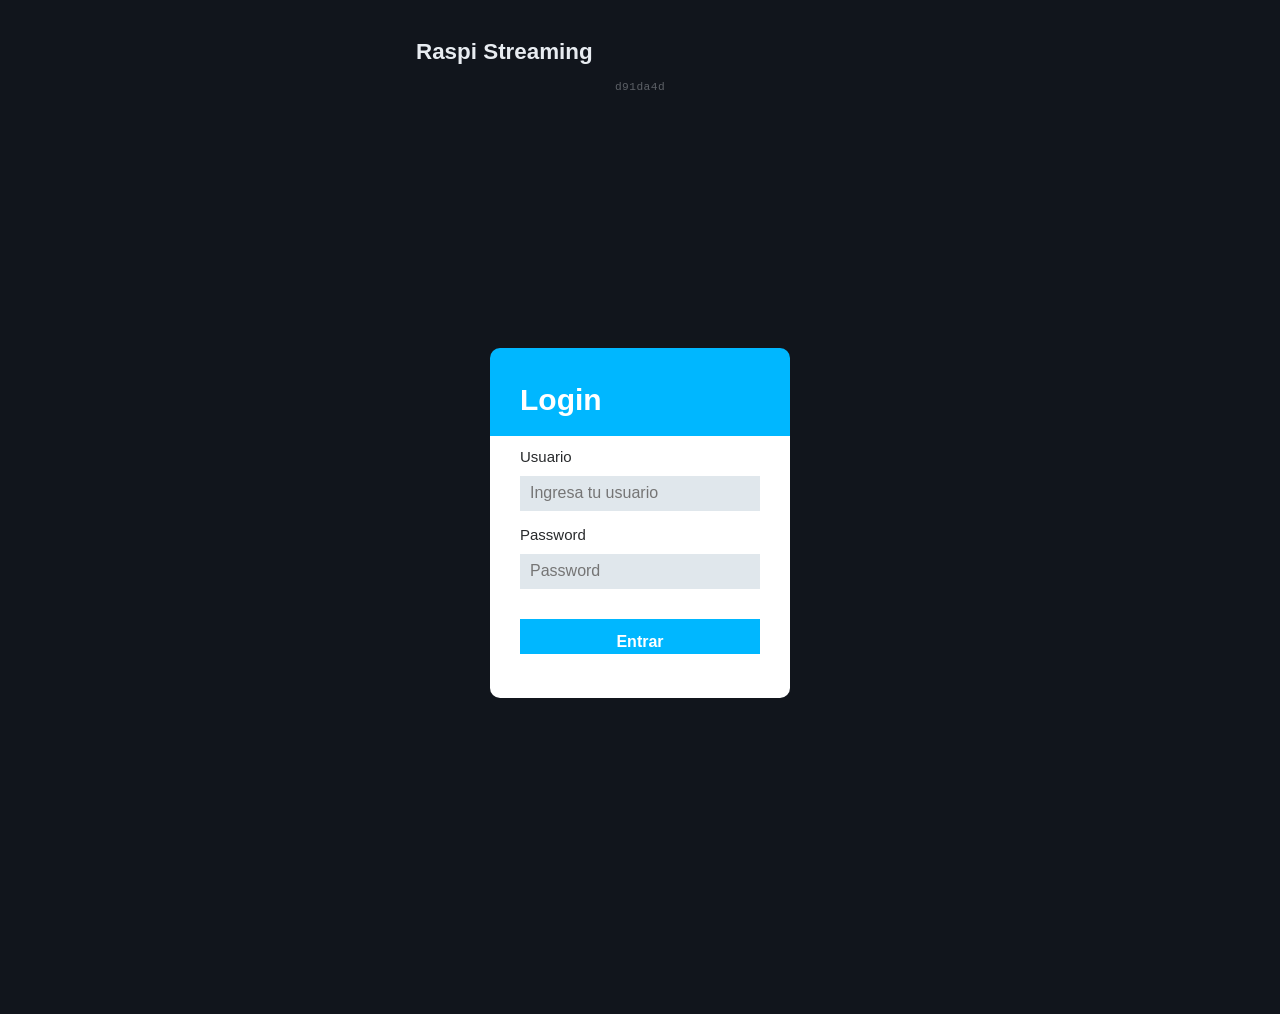
==== server/webapi/static/index.html @ d30a8009 "Bump version hash to d91da4d Co-Authored-By: Claude Sonnet 4.6 <noreply@anthropic.com>" ====
<!DOCTYPE html>
<html lang="es">
<head>
  <meta charset="UTF-8">
  <meta name="viewport" content="width=device-width, initial-scale=1.0">
  <title>Control de transmisión</title>
  <link rel="stylesheet" href="style.css">
</head>
<body>
  <main class="wrap">
    <h1>Raspi Streaming</h1>
    <p id="app-version" style="text-align:center;font-size:0.7rem;opacity:0.35;margin:-8px 0 4px;letter-spacing:0.04em;font-family:monospace">d91da4d</p>

    <!-- ===== Login ===== -->
    <section id="login-view">
      <div class="form-container">
        <p>Login</p>
        <form id="login-form" class="form">
          <label for="username">Usuario</label>
          <input type="text" id="username" class="input" placeholder="Ingresa tu usuario" autocomplete="username" required>
          <label for="password">Password</label>
          <input type="password" id="password" class="input" placeholder="Password" autocomplete="current-password" required>
          <button type="submit">Entrar</button>
          <p id="login-error" class="error" hidden></p>
        </form>
      </div>
    </section>

    <!-- ===== Dashboard ===== -->
    <section id="dashboard-view" hidden>
      <div class="topbar">
        <span id="session-info"></span>
        <button id="logout-btn" class="link">Salir</button>
      </div>

      <div id="global-actions"></div>

      <!-- Tarjeta de stream -->
      <div id="services"></div>

      <!-- Tarjeta de vista previa local (RTMP/MPEG-TS) — solo operators -->
      <div id="preview-card"></div>

      <!-- Configuración — solo operators -->
      <section id="config-section" hidden>
        <h2>Configuración</h2>
        <form id="config-form" novalidate>

          <div class="accordion">

            <!-- ════════════════════════════════════════
                 PASO 1 — Cámara & Resolución
                 ════════════════════════════════════════ -->
            <details class="acrd" open>
              <summary class="acrd-hdr">
                <span class="acrd-num">1</span>
                <span class="acrd-title">Cámara</span>
                <span class="acrd-chip" id="sum-camera">Auto · 720p</span>
              </summary>
              <div class="acrd-body">

                <div class="devices-header">
                  <p class="section-label">Dispositivo de video</p>
                  <button type="button" id="btn-scan-devices" class="btn-scan">Escanear</button>
                </div>
                <div id="device-status" class="device-status"></div>
                <select id="cfg-video-device">
                  <option value="" data-fixed="1">Auto-detectar</option>
                </select>

                <p class="section-label" style="margin-top:16px">Resolución</p>
                <div class="res-grid">
                  <button type="button" class="res-btn" data-preset="360p">
                    <span class="res-label">360p</span>
                    <span class="res-sub">640×360 · mínimo CPU</span>
                  </button>
                  <button type="button" class="res-btn" data-preset="480p">
                    <span class="res-label">480p</span>
                    <span class="res-sub">854×480 · menor CPU</span>
                  </button>
                  <button type="button" class="res-btn" data-preset="720p">
                    <span class="res-label">720p</span>
                    <span class="res-sub">HD · rec. Pi 3B</span>
                  </button>
                  <button type="button" class="res-btn" data-preset="1080p">
                    <span class="res-label">1080p</span>
                    <span class="res-sub">Full HD</span>
                  </button>
                </div>

                <input type="hidden" id="cfg-width">
                <input type="hidden" id="cfg-height">
                <input type="hidden" id="cfg-fps">

                <details id="cfg-res-custom">
                  <summary>Personalizado</summary>
                  <div class="grid2" style="margin-top:12px">
                    <label>Ancho (px)  <input type="number" id="cfg-width-vis"  min="320"  max="1920"></label>
                    <label>Alto (px)   <input type="number" id="cfg-height-vis" min="240"  max="1080"></label>
                    <label>FPS         <input type="number" id="cfg-fps-vis"    min="1"    max="60"></label>
                  </div>
                </details>
              </div>
            </details>

            <!-- ════════════════════════════════════════
                 PASO 2 — Audio
                 ════════════════════════════════════════ -->
            <details class="acrd" id="acrd-audio">
              <summary class="acrd-hdr">
                <span class="acrd-num">2</span>
                <span class="acrd-title">Audio</span>
                <span class="acrd-chip" id="sum-audio">Auto · Mono · 44100 Hz</span>
              </summary>
              <div class="acrd-body">

                <p class="section-label">Micrófono</p>
                <select id="cfg-audio-device">
                  <option value="" data-fixed="1">Auto-detectar</option>
                  <option value="__none__" data-fixed="1">Sin audio (silencio AAC)</option>
                </select>

                <p id="audio-rate-hint" class="device-status" hidden></p>
                <p id="audio-device-detail" class="device-status" hidden></p>

                <div class="grid2" style="margin-top:14px">
                  <div class="toggle-row" style="margin:0">
                    <span>Stereo (2 ch)</span>
                    <label class="toggle-switch">
                      <input type="checkbox" id="cfg-audio-stereo">
                      <span class="toggle-slider"></span>
                    </label>
                  </div>
                  <label>
                    Sample rate
                    <select id="cfg-audio-rate">
                      <option value="44100">44 100 Hz</option>
                      <option value="48000">48 000 Hz</option>
                    </select>
                  </label>
                </div>

                <div class="toggle-row" style="margin-top:14px">
                  <div>
                    <span>Boost de audio ×2</span>
                    <div class="field-hint">aresample + volume=2.0 (útil para BOYA)</div>
                  </div>
                  <label class="toggle-switch">
                    <input type="checkbox" id="cfg-audio-boost">
                    <span class="toggle-slider"></span>
                  </label>
                </div>

                <!-- ── Nivel y ganancia del micrófono (medición en vivo) ── -->
                <div id="mic-meter" class="mic-meter" style="margin-top:20px">
                  <div class="mic-meter-head">
                    <span class="section-label" style="margin:0">Nivel del micrófono</span>
                    <button type="button" id="mic-refresh" class="btn-scan">Medir ahora</button>
                  </div>
                  <div class="vu-track">
                    <div class="vu-fill" id="vu-fill"></div>
                    <div class="vu-peak" id="vu-peak" hidden></div>
                  </div>
                  <p id="mic-status" class="device-status">Esperando medición…</p>

                  <p class="section-label" style="margin-top:10px">
                    Ganancia de captura <span id="mic-gain-val" class="mic-gain-val"></span>
                  </p>
                  <input type="range" id="mic-gain" class="mic-gain-slider" min="0" max="100" step="1" value="50" disabled>
                  <p class="field-hint">Ajusta el volumen de entrada antes de transmitir. La ganancia funciona incluso durante la transmisión; el nivel se actualiza en vivo cuando no hay stream ni preview activos.</p>
                </div>

              </div>
            </details>

            <!-- ════════════════════════════════════════
                 PASO 3 — Destino
                 ════════════════════════════════════════ -->
            <details class="acrd">
              <summary class="acrd-hdr">
                <span class="acrd-num">3</span>
                <span class="acrd-title">Destino</span>
                <span class="acrd-chip" id="sum-dest">YouTube</span>
              </summary>
              <div class="acrd-body">

                <label>
                  Plataforma
                  <select id="cfg-platform">
                    <option value="youtube">YouTube Live</option>
                    <option value="facebook">Facebook / Meta Live</option>
                    <option value="dual">★ Dual — YouTube + Facebook</option>
                    <option value="custom">URL personalizada</option>
                  </select>
                </label>

                <div id="cfg-stream-key-row">
                  <label id="cfg-stream-key-label">
                    Stream Key
                    <input type="password" id="cfg-stream-key" placeholder="xxxx-xxxx-xxxx-xxxx" autocomplete="off">
                  </label>
                </div>

                <div id="cfg-stream-key-meta-row" hidden>
                  <label>
                    Stream Key Facebook
                    <input type="password" id="cfg-stream-key-meta" placeholder="xxxx-xxxx-xxxx-xxxx" autocomplete="off">
                  </label>
                  <p class="field-hint">El stream se replicará a ambas plataformas (onfail=ignore).</p>
                </div>

                <div id="cfg-rtmp-url-row" hidden>
                  <label>
                    URL RTMP personalizada
                    <input type="text" id="cfg-rtmp-url" placeholder="rtmp://tu-servidor/live/key" autocomplete="off">
                  </label>
                </div>

              </div>
            </details>

            <!-- ════════════════════════════════════════
                 PASO 4 — Video (Bitrate)
                 ════════════════════════════════════════ -->
            <details class="acrd">
              <summary class="acrd-hdr">
                <span class="acrd-num">4</span>
                <span class="acrd-title">Video</span>
                <span class="acrd-chip" id="sum-video">2500 kbps · veryfast</span>
              </summary>
              <div class="acrd-body">

                <p class="section-label">Calidad de video</p>
                <div class="quality-grid">
                  <button type="button" class="quality-card" data-bitrate="4500000">
                    <div class="qc-name">Alta calidad</div>
                    <div class="qc-kbps">4 500 kbps</div>
                    <div class="qc-note">buena subida · 1080p</div>
                  </button>
                  <button type="button" class="quality-card" data-bitrate="2500000">
                    <div class="qc-name">Balance</div>
                    <div class="qc-kbps">2 500 kbps</div>
                    <div class="qc-note">recomendado · 720p</div>
                  </button>
                  <button type="button" class="quality-card" data-bitrate="1500000">
                    <div class="qc-name">Bajo ancho</div>
                    <div class="qc-kbps">1 500 kbps</div>
                    <div class="qc-note">480p</div>
                  </button>
                  <button type="button" class="quality-card" data-bitrate="800000">
                    <div class="qc-name">Mínimo</div>
                    <div class="qc-kbps">800 kbps</div>
                    <div class="qc-note">360p · menor CPU</div>
                  </button>
                </div>
                <input type="hidden" id="cfg-bitrate">

                <details id="cfg-video-advanced">
                  <summary>Avanzado</summary>
                  <div style="margin-top:12px">
                    <label>
                      Bitrate personalizado (bps)
                      <input type="number" id="cfg-bitrate-vis" min="200000" max="25000000">
                    </label>
                    <label>
                      Preset de codificación
                      <select id="cfg-preset">
                        <option value="ultrafast">ultrafast — máxima velocidad</option>
                        <option value="superfast">superfast</option>
                        <option value="veryfast">veryfast — recomendado Pi 3B</option>
                        <option value="faster">faster</option>
                        <option value="fast">fast — mejor calidad, más CPU</option>
                      </select>
                    </label>
                  </div>
                </details>

              </div>
            </details>

            <!-- ════════════════════════════════════════
                 PASO 5 — Encoder GPU
                 ════════════════════════════════════════ -->
            <details class="acrd">
              <summary class="acrd-hdr">
                <span class="acrd-num">5</span>
                <span class="acrd-title">Encoder</span>
                <span class="acrd-chip" id="sum-encoder">CPU · libx264</span>
              </summary>
              <div class="acrd-body">
                <div class="toggle-row">
                  <div>
                    <span>Encoder GPU (h264_v4l2m2m)</span>
                    <div class="field-hint">Usa el VideoCore del Raspberry Pi para codificar H.264 con menor carga de CPU. Compatible con overlays (logo, texto, timestamp) — el filtro corre en CPU y solo el encode final pasa a GPU.</div>
                  </div>
                  <label class="toggle-switch">
                    <input type="checkbox" id="gpu-encoder-toggle">
                    <span class="toggle-slider"></span>
                  </label>
                </div>
                <p class="field-hint" style="margin-top:10px">Requiere <code>bcm2835-codec</code> cargado en el kernel (se configura automáticamente con <code>make install-streaming</code>). Si el hardware no está disponible, el sistema regresa a libx264 sin interrumpir la transmisión.</p>
              </div>
            </details>

            <!-- ════════════════════════════════════════
                 PASO 6 — Overlays
                 ════════════════════════════════════════ -->
            <details class="acrd">
              <summary class="acrd-hdr">
                <span class="acrd-num">6</span>
                <span class="acrd-title">Overlays</span>
                <span class="acrd-chip" id="sum-overlay">Ninguno</span>
              </summary>
              <div class="acrd-body">

                <!-- ── Aplicar overlay (común a Stream e Iniciar preview) ── -->
                <div class="toggle-row">
                  <div>
                    <span>Aplicar overlay</span>
                    <div class="field-hint">Controla tanto "Iniciar" (Stream) como "Iniciar preview": apagado, ambos capturan sin logo/banner/fecha-hora — útil para descartar problemas de cámara/audio</div>
                  </div>
                  <label class="toggle-switch">
                    <input type="checkbox" id="overlay-enabled-toggle" checked>
                    <span class="toggle-slider"></span>
                  </label>
                </div>

                <!-- ── Logo ── -->
                <p class="section-label" style="margin-top:20px">Logo PNG</p>
                <div class="logo-path-row">
                  <input type="text" id="cfg-overlay-logo-file"
                    placeholder="/var/lib/raspi-streaming/assets/logos/logo.png" autocomplete="off">
                  <label class="btn-upload" for="logo-file-input" title="Subir archivo">&#128194;</label>
                  <input type="file" id="logo-file-input" accept=".png,.jpg,.jpeg" style="display:none">
                </div>
                <p id="logo-upload-msg" class="section-label" hidden></p>

                <p class="section-label" style="margin-top:14px">
                  Ancho del logo
                  <span class="field-hint" style="display:inline">— recomendado según resolución:</span>
                </p>
                <p class="field-hint" id="logo-w-hint">360p/480p → 60-80 px · 720p → 100-150 px · 1080p → 120-200 px</p>
                <div class="chip-row" id="logo-w-chips">
                  <button type="button" class="chip-btn" data-logow="0">Original</button>
                  <button type="button" class="chip-btn" data-logow="80">80 px</button>
                  <button type="button" class="chip-btn" data-logow="100">100 px</button>
                  <button type="button" class="chip-btn" data-logow="120">120 px</button>
                  <button type="button" class="chip-btn" data-logow="150">150 px</button>
                  <button type="button" class="chip-btn" data-logow="200">200 px</button>
                </div>
                <label>
                  Personalizado (0 = original)
                  <input type="number" id="cfg-overlay-logo-w" min="0" max="500" value="0" placeholder="px">
                </label>

                <p class="section-label" style="margin-top:14px">Posición del logo</p>
                <div class="pos-grid-2x2">
                  <button type="button" class="pos-btn" data-logopos="tl" title="Arriba izquierda">↖</button>
                  <button type="button" class="pos-btn" data-logopos="tr" title="Arriba derecha">↗</button>
                  <button type="button" class="pos-btn" data-logopos="bl" title="Abajo izquierda">↙</button>
                  <button type="button" class="pos-btn" data-logopos="br" title="Abajo derecha">↘</button>
                </div>
                <input type="hidden" id="cfg-overlay-logo-pos" value="br">

                <p class="section-label" style="margin-top:14px">Margen del logo (px)</p>
                <div class="chip-row" id="logo-pad-chips">
                  <button type="button" class="chip-btn" data-logopad="10">10</button>
                  <button type="button" class="chip-btn" data-logopad="20">20</button>
                  <button type="button" class="chip-btn" data-logopad="30">30</button>
                  <button type="button" class="chip-btn" data-logopad="40">40</button>
                  <button type="button" class="chip-btn" data-logopad="50">50</button>
                </div>
                <input type="number" id="cfg-overlay-logo-pad" min="0" max="200" value="20" placeholder="px">

                <!-- ── Banner ── -->
                <p class="section-label" style="margin-top:20px">Banner — barra negra con texto centrado</p>
                <input type="text" id="cfg-overlay-banner"
                  placeholder="Ej: Cámara Principal — Entrada Sur" maxlength="200">

                <div class="banner-pos-row" style="margin-top:10px">
                  <button type="button" class="banner-pos-btn active" data-bannerpos="footer">▼ Inferior</button>
                  <button type="button" class="banner-pos-btn" data-bannerpos="header">▲ Superior</button>
                </div>
                <input type="hidden" id="cfg-overlay-banner-pos" value="footer">

                <!-- ── Texto libre ── -->
                <p class="section-label" style="margin-top:20px">Texto libre (esquina)</p>
                <input type="text" id="cfg-overlay-text"
                  placeholder="Ej: Cámara 1 — Entrada Principal" maxlength="200">

                <p class="section-label" style="margin-top:10px">Posición del texto</p>
                <div class="pos-grid-3x3">
                  <button type="button" class="pos-btn" data-textpos="tl">↖</button>
                  <div></div>
                  <button type="button" class="pos-btn" data-textpos="tr">↗</button>
                  <div></div>
                  <button type="button" class="pos-btn" data-textpos="center">⊙</button>
                  <div></div>
                  <button type="button" class="pos-btn" data-textpos="bl">↙</button>
                  <div></div>
                  <button type="button" class="pos-btn" data-textpos="br">↘</button>
                </div>
                <input type="hidden" id="cfg-overlay-text-pos" value="bl">

                <!-- ── Timestamp ── -->
                <div class="toggle-row" style="margin-top:20px">
                  <span>Timestamp en tiempo real</span>
                  <label class="toggle-switch">
                    <input type="checkbox" id="cfg-overlay-timestamp">
                    <span class="toggle-slider"></span>
                  </label>
                </div>

              </div>
            </details>

          </div><!-- .accordion -->

          <button type="submit" style="margin-top:16px">Guardar configuración</button>
          <p id="config-msg" hidden></p>

        </form>
      </section>
    </section>
  </main>

  <script src="app.js?v=b534631"></script>
</body>
</html>
---- server/webapi/static/style.css ----
:root {
  --bg: #11151c;
  --panel: #1b212b;
  --text: #e8ecf1;
  --muted: #8a93a3;
  --accent: #3b82f6;
  --good: #22c55e;
  --bad: #ef4444;
  --radius: 10px;
}

* { box-sizing: border-box; }
[hidden] { display: none !important; }

body {
  margin: 0;
  background: var(--bg);
  color: var(--text);
  font-family: -apple-system, BlinkMacSystemFont, "Segoe UI", Roboto, sans-serif;
}

.wrap {
  max-width: 480px;
  margin: 0 auto;
  padding: 24px 16px 64px;
}

h1 {
  font-size: 1.4rem;
  margin-bottom: 24px;
}

h2 {
  font-size: 1.1rem;
  margin: 24px 0 12px;
}

/* --- Login (From Uiverse.io by omar-alghaish) --- */

#login-view {
  display: flex;
  justify-content: center;
  align-items: center;
  min-height: calc(100vh - 48px);
}

#login-view .form-container {
  width: 300px;
  background: linear-gradient(180deg, rgb(0, 183, 255) 25%, rgb(255, 255, 255) 20%);
  height: 350px;
  display: flex;
  flex-direction: column;
  justify-content: center;
  align-items: center;
  position: relative;
  border-radius: var(--radius);
  overflow: hidden;
}

#login-view .form {
  width: 80%;
  display: flex;
  flex-direction: column;
  margin-top: 40px;
}

#login-view .form-container > p {
  position: absolute;
  top: 10%;
  left: 10%;
  font-size: 30px;
  font-weight: 900;
  color: rgb(255, 255, 255);
  margin: 0;
}

#login-view .form label {
  color: rgb(40, 42, 44);
  margin-top: 15px;
  margin-bottom: 5px;
  font-size: 15px;
}

#login-view .form .input {
  padding: 10px;
  height: 35px;
  border: none;
  background-color: rgb(224, 231, 236);
  color: rgb(40, 42, 44);
  border-radius: 0;
}

#login-view .form .input:focus {
  outline: none;
}

#login-view .form button {
  border: none;
  height: 35px;
  margin-top: 30px;
  background-color: rgb(0, 183, 255);
  color: white;
  font-size: 16px;
  border-radius: 0;
}

#login-view .form .error {
  position: static;
  margin-top: 10px;
  font-size: 0.85rem;
}

label {
  display: block;
  margin-bottom: 14px;
  font-size: 0.9rem;
  color: var(--muted);
}

input, select {
  display: block;
  width: 100%;
  margin-top: 6px;
  padding: 12px;
  font-size: 1rem;
  background: var(--panel);
  border: 1px solid #2a3340;
  border-radius: var(--radius);
  color: var(--text);
}

button {
  width: 100%;
  padding: 14px;
  font-size: 1rem;
  font-weight: 600;
  border: none;
  border-radius: var(--radius);
  background: var(--accent);
  color: white;
  cursor: pointer;
}

button.link {
  width: auto;
  background: none;
  color: var(--muted);
  font-weight: 400;
  text-decoration: underline;
  padding: 4px;
}

button:disabled {
  opacity: 0.5;
  cursor: not-allowed;
}

.error {
  color: var(--bad);
  font-size: 0.9rem;
}

.topbar {
  display: flex;
  justify-content: space-between;
  align-items: center;
  margin-bottom: 20px;
}

.grid2 {
  display: grid;
  grid-template-columns: 1fr 1fr;
  gap: 0 12px;
}

.service-card {
  background: var(--panel);
  border-radius: var(--radius);
  padding: 16px;
  margin-bottom: 12px;
}

#global-actions {
  margin-bottom: 12px;
}

.global-stop {
  min-height: 48px;
  text-transform: uppercase;
}

.service-card .name {
  font-weight: 600;
  margin-bottom: 8px;
}

.badge {
  display: inline-block;
  padding: 4px 10px;
  border-radius: 999px;
  font-size: 0.8rem;
  font-weight: 600;
}

.badge.active { background: rgba(34,197,94,0.15); color: var(--good); }
.badge.inactive { background: rgba(239,68,68,0.15); color: var(--bad); }

.service-actions {
  display: flex;
  flex-wrap: wrap;
  gap: 8px;
  margin-top: 12px;
}

.service-actions button {
  flex: 1 1 96px;
}

.btn-start {
  background: var(--good);
}

.btn-stop {
  background: var(--bad);
}

.btn-stop-all {
  background: #7f1d1d;
}

h3 {
  font-size: 0.95rem;
  font-weight: 600;
  margin: 24px 0 12px;
  color: var(--muted);
  text-transform: uppercase;
  letter-spacing: 0.05em;
}

.section-label {
  font-size: 0.85rem;
  color: var(--muted);
  margin: 0 0 8px;
}

.preset-bar {
  display: flex;
  gap: 8px;
  margin-bottom: 16px;
}

.preset-bar button {
  flex: 1;
  padding: 10px;
  font-size: 0.9rem;
  background: var(--panel);
  color: var(--text);
  border: 1px solid #2a3340;
}

.preset-bar button:hover {
  background: var(--accent);
  border-color: var(--accent);
  color: white;
}

.label-checkbox {
  display: flex;
  align-items: center;
  gap: 10px;
  color: var(--text);
  cursor: pointer;
}

.label-checkbox input[type="checkbox"] {
  display: inline;
  width: auto;
  margin: 0;
  cursor: pointer;
}

.overlay-toggle {
  margin: 12px 0 4px;
}

.overlay-toggle.is-disabled {
  opacity: 0.45;
  cursor: not-allowed;
}

/* --- Toggle switch (slider) --- */
.toggle-row {
  display: flex;
  justify-content: space-between;
  align-items: center;
  margin-bottom: 14px;
  font-size: 0.9rem;
  color: var(--muted);
}

.toggle-switch {
  position: relative;
  display: inline-block;
  width: 44px;
  height: 24px;
  flex-shrink: 0;
  cursor: pointer;
  margin: 0;
}

.toggle-switch input {
  display: none;
}

.toggle-slider {
  position: absolute;
  inset: 0;
  background: #2a3340;
  border-radius: 24px;
  transition: background 0.2s;
}

.toggle-slider::before {
  content: "";
  position: absolute;
  width: 18px;
  height: 18px;
  left: 3px;
  top: 3px;
  background: white;
  border-radius: 50%;
  transition: transform 0.2s;
}

.toggle-switch input:checked + .toggle-slider {
  background: var(--accent);
}

.toggle-switch input:checked + .toggle-slider::before {
  transform: translateX(20px);
}


/* Preset activo */
.preset-bar button.active {
  background: var(--accent);
  border-color: var(--accent);
  color: white;
}

/* --- Devices header --- */
.devices-header {
  display: flex;
  justify-content: space-between;
  align-items: center;
  margin-bottom: 6px;
}

.devices-header .section-label {
  margin: 0;
}

.btn-scan {
  width: auto;
  padding: 6px 14px;
  font-size: 0.85rem;
  font-weight: 600;
  background: var(--panel);
  border: 1px solid #2a3340;
  color: var(--text);
}

.btn-scan:hover {
  background: var(--accent);
  border-color: var(--accent);
}

.device-status {
  font-size: 0.8rem;
  color: var(--muted);
  margin-bottom: 6px;
  min-height: 1.2em;
}

/* --- Logo upload row --- */
.logo-path-row {
  display: flex;
  gap: 8px;
  align-items: center;
  margin-bottom: 4px;
}

.logo-path-row input[type="text"] {
  flex: 1;
  margin: 0;
}

.btn-upload {
  display: flex;
  align-items: center;
  justify-content: center;
  width: 42px;
  height: 42px;
  flex-shrink: 0;
  background: var(--panel);
  border: 1px solid #2a3340;
  border-radius: var(--radius);
  cursor: pointer;
  font-size: 1.1rem;
  color: var(--text);
  user-select: none;
}

.btn-upload:hover {
  background: var(--accent);
  border-color: var(--accent);
}

/* ────────────────────────────────────────────────
   Accordion
   ──────────────────────────────────────────────── */
.accordion { margin-top: 4px; }

.acrd {
  background: var(--panel);
  border-radius: var(--radius);
  margin-bottom: 8px;
  overflow: hidden;
  border: 1px solid #2a3340;
}

.acrd-hdr {
  display: flex;
  align-items: center;
  gap: 10px;
  padding: 14px 16px;
  cursor: pointer;
  user-select: none;
  list-style: none;
  font-weight: 600;
  font-size: 0.95rem;
  color: var(--text);
}
.acrd-hdr::-webkit-details-marker { display: none; }
.acrd-hdr::after {
  content: "▸";
  margin-left: auto;
  color: var(--muted);
  font-size: 0.85rem;
  flex-shrink: 0;
  transition: transform 0.18s;
}
.acrd[open] > .acrd-hdr::after { transform: rotate(90deg); }

.acrd-num {
  display: flex;
  align-items: center;
  justify-content: center;
  width: 24px;
  height: 24px;
  background: var(--accent);
  color: white;
  border-radius: 50%;
  font-size: 0.72rem;
  font-weight: 700;
  flex-shrink: 0;
}
.acrd-title { flex: 1; }
.acrd-chip {
  font-size: 0.73rem;
  font-weight: 400;
  color: var(--muted);
  max-width: 150px;
  overflow: hidden;
  text-overflow: ellipsis;
  white-space: nowrap;
  text-align: right;
}
.acrd-body {
  padding: 4px 16px 18px;
  border-top: 1px solid #2a3340;
}
.acrd-body details summary {
  font-size: 0.83rem;
  color: var(--accent);
  cursor: pointer;
  user-select: none;
  padding: 6px 0;
  list-style: none;
}
.acrd-body details summary::-webkit-details-marker { display: none; }
.acrd-body details summary::before { content: "+ "; }
.acrd-body details[open] summary::before { content: "− "; }

/* ────────────────────────────────────────────────
   Resolución — grid 2×2
   ──────────────────────────────────────────────── */
.res-grid {
  display: grid;
  grid-template-columns: 1fr 1fr;
  gap: 8px;
  margin-bottom: 12px;
}

.res-btn {
  display: flex;
  flex-direction: column;
  align-items: center;
  padding: 10px 8px;
  background: var(--panel);
  border: 1px solid #2a3340;
  border-radius: var(--radius);
  cursor: pointer;
  text-align: center;
  line-height: 1.2;
  color: var(--text);
}
.res-btn:hover { border-color: var(--accent); background: rgba(59,130,246,0.08); }
.res-btn.active { border-color: var(--accent); background: rgba(59,130,246,0.15); }
.res-label { font-weight: 700; font-size: 1rem; }
.res-sub { font-size: 0.72rem; color: var(--muted); margin-top: 2px; }

/* ────────────────────────────────────────────────
   Calidad de video — grid 2×2
   ──────────────────────────────────────────────── */
.quality-grid {
  display: grid;
  grid-template-columns: 1fr 1fr;
  gap: 8px;
  margin-bottom: 14px;
}

.quality-card {
  display: flex;
  flex-direction: column;
  align-items: center;
  padding: 12px 8px;
  background: var(--panel);
  border: 1px solid #2a3340;
  border-radius: var(--radius);
  cursor: pointer;
  text-align: center;
  line-height: 1.3;
  color: var(--text);
}
.quality-card:hover { border-color: var(--accent); background: rgba(59,130,246,0.08); }
.quality-card.active { border-color: var(--accent); background: rgba(59,130,246,0.15); }
.qc-name { font-weight: 700; font-size: 0.9rem; }
.qc-kbps { font-size: 0.92rem; color: var(--accent); margin-top: 2px; font-weight: 600; }
.qc-note { font-size: 0.71rem; color: var(--muted); margin-top: 3px; }

/* ────────────────────────────────────────────────
   Chip rows (logo width, padding)
   ──────────────────────────────────────────────── */
.chip-row {
  display: flex;
  flex-wrap: wrap;
  gap: 6px;
  margin-bottom: 10px;
}

.chip-btn {
  width: auto;
  padding: 6px 13px;
  font-size: 0.82rem;
  font-weight: 500;
  background: var(--panel);
  border: 1px solid #2a3340;
  border-radius: 999px;
  color: var(--muted);
  cursor: pointer;
}
.chip-btn:hover { border-color: var(--accent); color: var(--text); }
.chip-btn.active {
  background: var(--accent);
  border-color: var(--accent);
  color: white;
}

/* ────────────────────────────────────────────────
   Position grids
   ──────────────────────────────────────────────── */
.pos-grid-2x2 {
  display: grid;
  grid-template-columns: 1fr 1fr;
  gap: 6px;
  width: 120px;
  margin-bottom: 6px;
}

.pos-grid-3x3 {
  display: grid;
  grid-template-columns: 1fr 1fr 1fr;
  gap: 6px;
  width: 140px;
  margin-bottom: 6px;
}

.pos-btn {
  width: auto;
  padding: 8px;
  font-size: 1.1rem;
  background: var(--panel);
  border: 1px solid #2a3340;
  border-radius: var(--radius);
  cursor: pointer;
  color: var(--muted);
  text-align: center;
}
.pos-btn:hover { border-color: var(--accent); color: var(--text); }
.pos-btn.active {
  background: var(--accent);
  border-color: var(--accent);
  color: white;
}

/* Banner position toggle */
.banner-pos-row {
  display: flex;
  gap: 8px;
}
.banner-pos-btn {
  flex: 1;
  padding: 9px;
  font-size: 0.85rem;
  font-weight: 600;
  background: var(--panel);
  border: 1px solid #2a3340;
  border-radius: var(--radius);
  color: var(--muted);
  cursor: pointer;
}
.banner-pos-btn:hover { border-color: var(--accent); color: var(--text); }
.banner-pos-btn.active {
  background: var(--accent);
  border-color: var(--accent);
  color: white;
}

/* ────────────────────────────────────────────────
   Misc helpers
   ──────────────────────────────────────────────── */
.field-hint {
  font-size: 0.75rem;
  color: var(--muted);
  margin: 2px 0 8px;
  line-height: 1.4;
}

/* ────────────────────────────────────────────────
   VU meter + ganancia del micrófono
   ──────────────────────────────────────────────── */
.mic-meter-head {
  display: flex;
  justify-content: space-between;
  align-items: center;
  margin-bottom: 8px;
}

.vu-track {
  position: relative;
  height: 16px;
  background: var(--panel);
  border: 1px solid #2a3340;
  border-radius: 999px;
  overflow: hidden;
}

.vu-fill {
  height: 100%;
  width: 0%;
  border-radius: 999px;
  background: linear-gradient(90deg, var(--good) 0%, var(--good) 60%, #eab308 78%, var(--bad) 100%);
  transition: width 0.15s linear;
}

.vu-peak {
  position: absolute;
  top: 0;
  bottom: 0;
  width: 2px;
  background: var(--text);
  opacity: 0.8;
  transition: left 0.15s linear;
}

.mic-meter.is-busy .vu-fill { background: #2a3340; }

.mic-gain-val {
  color: var(--accent);
  font-weight: 600;
}

.mic-gain-slider {
  -webkit-appearance: none;
  appearance: none;
  width: 100%;
  height: 6px;
  padding: 0;
  margin: 6px 0 0;
  background: #2a3340;
  border: none;
  border-radius: 999px;
  cursor: pointer;
}

.mic-gain-slider:disabled { opacity: 0.5; cursor: not-allowed; }

.mic-gain-slider::-webkit-slider-thumb {
  -webkit-appearance: none;
  appearance: none;
  width: 20px;
  height: 20px;
  border-radius: 50%;
  background: var(--accent);
  cursor: pointer;
}

.mic-gain-slider::-moz-range-thumb {
  width: 20px;
  height: 20px;
  border: none;
  border-radius: 50%;
  background: var(--accent);
  cursor: pointer;
}
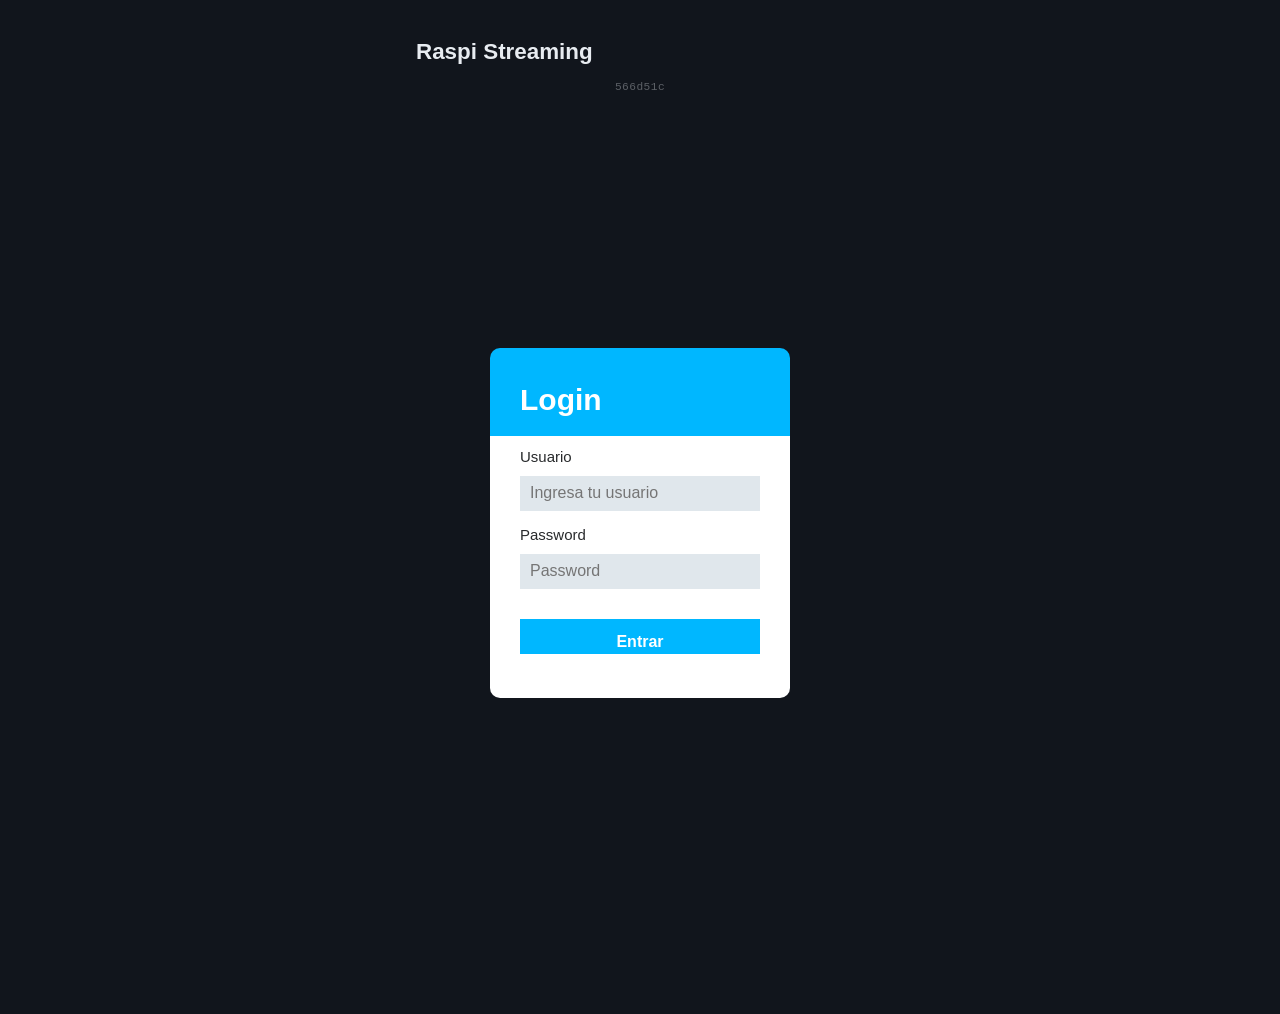
==== commit b8330469: "Bump version hash to 566d51c Co-Authored-By: Claude Sonnet 4.6 <noreply@anthropic.com>" ====
--- a/server/webapi/static/index.html
+++ b/server/webapi/static/index.html
@@ -9,7 +9,7 @@
 <body>
   <main class="wrap">
     <h1>Raspi Streaming</h1>
-    <p id="app-version" style="text-align:center;font-size:0.7rem;opacity:0.35;margin:-8px 0 4px;letter-spacing:0.04em;font-family:monospace">d91da4d</p>
+    <p id="app-version" style="text-align:center;font-size:0.7rem;opacity:0.35;margin:-8px 0 4px;letter-spacing:0.04em;font-family:monospace">566d51c</p>
 
     <!-- ===== Login ===== -->
     <section id="login-view">
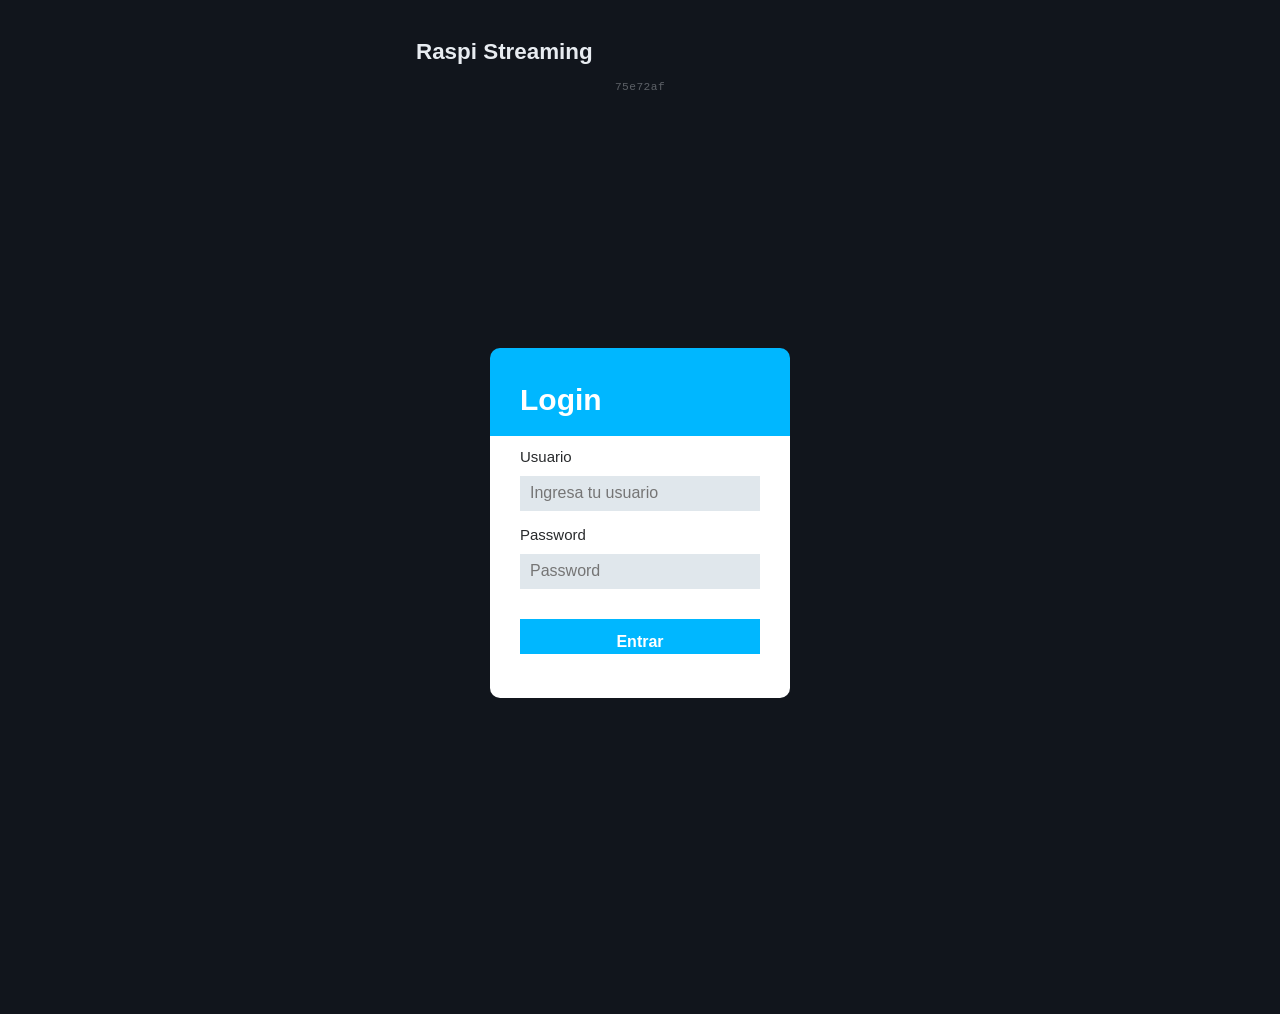
==== commit 07aedfb5: "Bump version hash to 75e72af Co-Authored-By: Claude Sonnet 4.6 <noreply@anthropic.com>" ====
--- a/server/webapi/static/index.html
+++ b/server/webapi/static/index.html
@@ -9,7 +9,7 @@
 <body>
   <main class="wrap">
     <h1>Raspi Streaming</h1>
-    <p id="app-version" style="text-align:center;font-size:0.7rem;opacity:0.35;margin:-8px 0 4px;letter-spacing:0.04em;font-family:monospace">566d51c</p>
+    <p id="app-version" style="text-align:center;font-size:0.7rem;opacity:0.35;margin:-8px 0 4px;letter-spacing:0.04em;font-family:monospace">75e72af</p>
 
     <!-- ===== Login ===== -->
     <section id="login-view">
@@ -313,21 +313,17 @@
               </summary>
               <div class="acrd-body">
 
-                <!-- ── Aplicar overlay (común a Stream e Iniciar preview) ── -->
-                <div class="toggle-row">
-                  <div>
-                    <span>Aplicar overlay</span>
-                    <div class="field-hint">Controla tanto "Iniciar" (Stream) como "Iniciar preview": apagado, ambos capturan sin logo/banner/fecha-hora — útil para descartar problemas de cámara/audio</div>
-                  </div>
-                  <label class="toggle-switch">
-                    <input type="checkbox" id="overlay-enabled-toggle" checked>
-                    <span class="toggle-slider"></span>
-                  </label>
-                </div>
+                <p class="field-hint">Cada overlay tiene su propio interruptor: apagarlo lo oculta del stream y del preview, pero conserva el valor guardado — puedes prepararlo y activarlo después sin volver a escribirlo.</p>
 
                 <!-- ── Logo ── -->
-                <p class="section-label" style="margin-top:20px">Logo PNG</p>
-                <div class="logo-path-row">
+                <div class="toggle-row" style="margin-top:20px">
+                  <span class="section-label" style="margin:0">Logo PNG</span>
+                  <label class="toggle-switch">
+                    <input type="checkbox" id="cfg-overlay-logo-enabled">
+                    <span class="toggle-slider"></span>
+                  </label>
+                </div>
+                <div class="logo-path-row" style="margin-top:10px">
                   <input type="text" id="cfg-overlay-logo-file"
                     placeholder="/var/lib/raspi-streaming/assets/logos/logo.png" autocomplete="off">
                   <label class="btn-upload" for="logo-file-input" title="Subir archivo">&#128194;</label>
@@ -373,8 +369,14 @@
                 <input type="number" id="cfg-overlay-logo-pad" min="0" max="200" value="20" placeholder="px">
 
                 <!-- ── Banner ── -->
-                <p class="section-label" style="margin-top:20px">Banner — barra negra con texto centrado</p>
-                <input type="text" id="cfg-overlay-banner"
+                <div class="toggle-row" style="margin-top:24px">
+                  <span class="section-label" style="margin:0">Banner — barra negra con texto centrado</span>
+                  <label class="toggle-switch">
+                    <input type="checkbox" id="cfg-overlay-banner-enabled">
+                    <span class="toggle-slider"></span>
+                  </label>
+                </div>
+                <input type="text" id="cfg-overlay-banner" style="margin-top:10px"
                   placeholder="Ej: Cámara Principal — Entrada Sur" maxlength="200">
 
                 <div class="banner-pos-row" style="margin-top:10px">
@@ -384,8 +386,14 @@
                 <input type="hidden" id="cfg-overlay-banner-pos" value="footer">
 
                 <!-- ── Texto libre ── -->
-                <p class="section-label" style="margin-top:20px">Texto libre (esquina)</p>
-                <input type="text" id="cfg-overlay-text"
+                <div class="toggle-row" style="margin-top:24px">
+                  <span class="section-label" style="margin:0">Texto libre (esquina)</span>
+                  <label class="toggle-switch">
+                    <input type="checkbox" id="cfg-overlay-text-enabled">
+                    <span class="toggle-slider"></span>
+                  </label>
+                </div>
+                <input type="text" id="cfg-overlay-text" style="margin-top:10px"
                   placeholder="Ej: Cámara 1 — Entrada Principal" maxlength="200">
 
                 <p class="section-label" style="margin-top:10px">Posición del texto</p>
@@ -403,13 +411,27 @@
                 <input type="hidden" id="cfg-overlay-text-pos" value="bl">
 
                 <!-- ── Timestamp ── -->
-                <div class="toggle-row" style="margin-top:20px">
-                  <span>Timestamp en tiempo real</span>
+                <div class="toggle-row" style="margin-top:24px">
+                  <span class="section-label" style="margin:0">Timestamp en tiempo real</span>
                   <label class="toggle-switch">
                     <input type="checkbox" id="cfg-overlay-timestamp">
                     <span class="toggle-slider"></span>
                   </label>
                 </div>
+
+                <p class="section-label" style="margin-top:10px">Posición del timestamp</p>
+                <div class="pos-grid-3x3">
+                  <button type="button" class="pos-btn" data-timestamppos="tl">↖</button>
+                  <div></div>
+                  <button type="button" class="pos-btn" data-timestamppos="tr">↗</button>
+                  <div></div>
+                  <button type="button" class="pos-btn" data-timestamppos="center">⊙</button>
+                  <div></div>
+                  <button type="button" class="pos-btn" data-timestamppos="bl">↙</button>
+                  <div></div>
+                  <button type="button" class="pos-btn" data-timestamppos="br">↘</button>
+                </div>
+                <input type="hidden" id="cfg-overlay-timestamp-pos" value="tl">
 
               </div>
             </details>
@@ -424,6 +446,6 @@
     </section>
   </main>
 
-  <script src="app.js?v=b534631"></script>
+  <script src="app.js?v=75e72af"></script>
 </body>
 </html>
--- a/server/webapi/static/style.css
+++ b/server/webapi/static/style.css
@@ -416,6 +416,50 @@
   border-color: var(--accent);
 }
 
+.preview-url-row {
+  display: flex;
+  align-items: center;
+  gap: 8px;
+  margin-top: 4px;
+}
+
+.preview-url-row code {
+  flex: 1;
+  min-width: 0;
+  overflow-x: auto;
+  white-space: nowrap;
+  background: var(--panel);
+  border: 1px solid #2a3340;
+  border-radius: var(--radius);
+  padding: 8px 10px;
+  font-size: 0.85rem;
+}
+
+.copy-btn {
+  display: flex;
+  align-items: center;
+  justify-content: center;
+  width: 36px;
+  height: 36px;
+  flex-shrink: 0;
+  background: var(--panel);
+  border: 1px solid #2a3340;
+  border-radius: var(--radius);
+  cursor: pointer;
+  font-size: 1rem;
+  color: var(--text);
+}
+
+.copy-btn:hover:not(:disabled) {
+  background: var(--accent);
+  border-color: var(--accent);
+}
+
+.copy-btn:disabled {
+  opacity: 0.7;
+  cursor: default;
+}
+
 /* ────────────────────────────────────────────────
    Accordion
    ──────────────────────────────────────────────── */
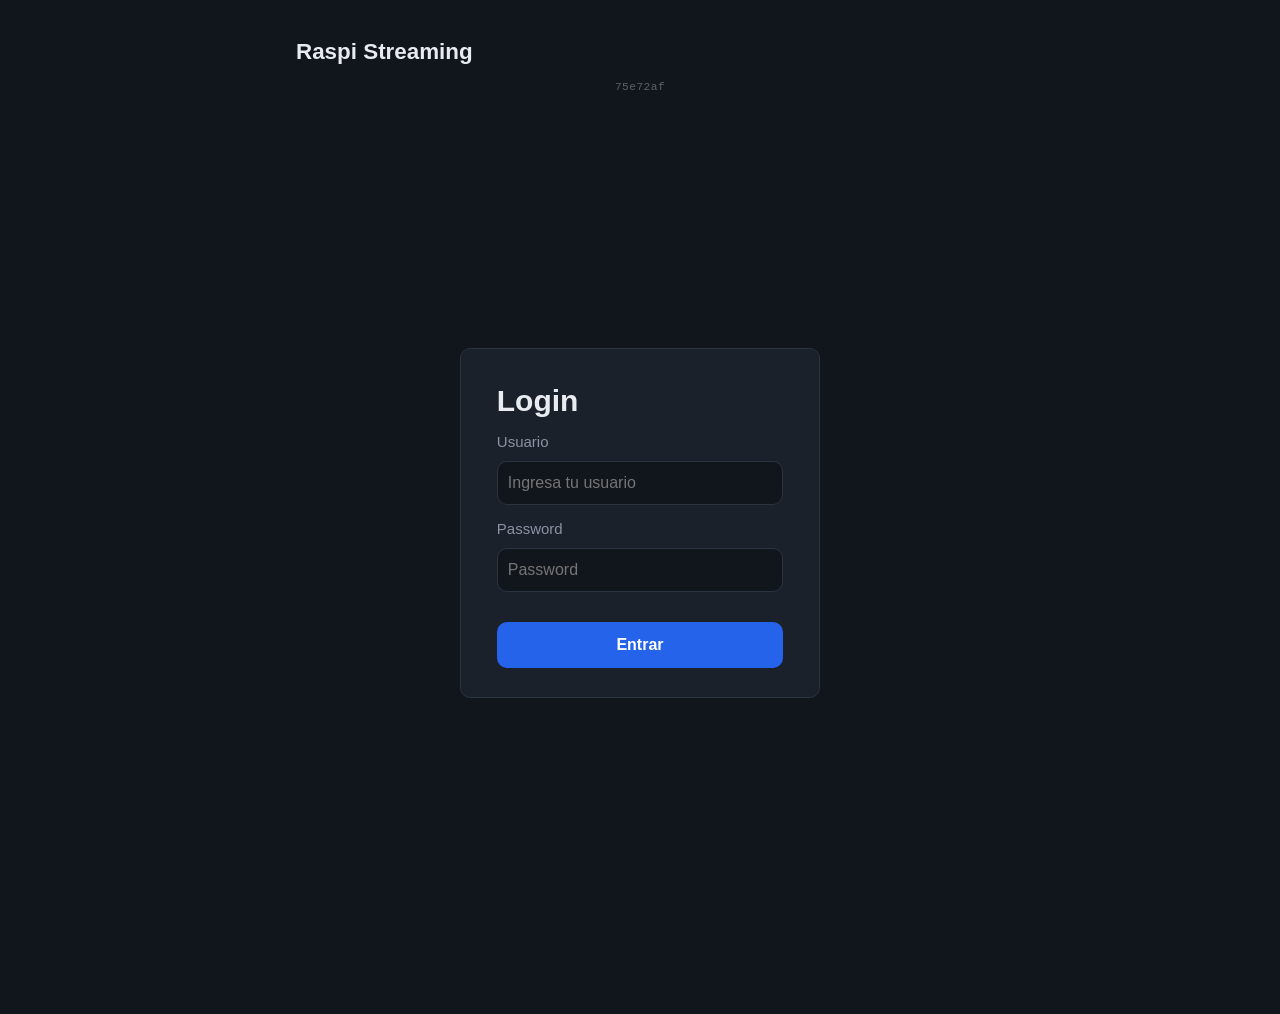
==== commit bc6c8fcf: "feat: unify and harden streaming portals" ====
--- a/server/webapi/static/index.html
+++ b/server/webapi/static/index.html
@@ -20,8 +20,12 @@
           <input type="text" id="username" class="input" placeholder="Ingresa tu usuario" autocomplete="username" required>
           <label for="password">Password</label>
           <input type="password" id="password" class="input" placeholder="Password" autocomplete="current-password" required>
-          <button type="submit">Entrar</button>
-          <p id="login-error" class="error" hidden></p>
+          <button type="submit" id="login-submit">
+            <span class="login-submit-label">Entrar</span>
+            <span class="login-spinner" aria-hidden="true"></span>
+          </button>
+          <p id="login-status" class="login-status" aria-live="polite" hidden>Autenticando...</p>
+          <p id="login-error" class="error" role="alert" hidden></p>
         </form>
       </div>
     </section>
@@ -34,17 +38,18 @@
       </div>
 
       <div id="global-actions"></div>
+      <p id="action-status" class="action-status" role="status" aria-live="polite" hidden></p>
 
       <!-- Tarjeta de stream -->
-      <div id="services"></div>
+      <div id="services" aria-live="polite" aria-atomic="false"></div>
 
       <!-- Tarjeta de vista previa local (RTMP/MPEG-TS) — solo operators -->
-      <div id="preview-card"></div>
+      <div id="preview-card" aria-live="polite" aria-atomic="false"></div>
 
       <!-- Configuración — solo operators -->
       <section id="config-section" hidden>
         <h2>Configuración</h2>
-        <form id="config-form" novalidate>
+        <form id="config-form">
 
           <div class="accordion">
 
@@ -63,7 +68,7 @@
                   <p class="section-label">Dispositivo de video</p>
                   <button type="button" id="btn-scan-devices" class="btn-scan">Escanear</button>
                 </div>
-                <div id="device-status" class="device-status"></div>
+                <div id="device-status" class="device-status" aria-live="polite"></div>
                 <select id="cfg-video-device">
                   <option value="" data-fixed="1">Auto-detectar</option>
                 </select>
@@ -114,12 +119,16 @@
               </summary>
               <div class="acrd-body">
 
-                <p class="section-label">Micrófono</p>
+                <div class="devices-header">
+                  <p class="section-label">Micrófono</p>
+                  <button type="button" id="btn-scan-audio" class="btn-scan">Escanear</button>
+                </div>
                 <select id="cfg-audio-device">
                   <option value="" data-fixed="1">Auto-detectar</option>
                   <option value="__none__" data-fixed="1">Sin audio (silencio AAC)</option>
                 </select>
 
+                <p id="audio-scan-status" class="device-status" aria-live="polite"></p>
                 <p id="audio-rate-hint" class="device-status" hidden></p>
                 <p id="audio-device-detail" class="device-status" hidden></p>
 
@@ -127,7 +136,7 @@
                   <div class="toggle-row" style="margin:0">
                     <span>Stereo (2 ch)</span>
                     <label class="toggle-switch">
-                      <input type="checkbox" id="cfg-audio-stereo">
+                      <input type="checkbox" id="cfg-audio-stereo" aria-label="Usar audio estéreo">
                       <span class="toggle-slider"></span>
                     </label>
                   </div>
@@ -146,7 +155,7 @@
                     <div class="field-hint">aresample + volume=2.0 (útil para BOYA)</div>
                   </div>
                   <label class="toggle-switch">
-                    <input type="checkbox" id="cfg-audio-boost">
+                    <input type="checkbox" id="cfg-audio-boost" aria-label="Activar boost de audio">
                     <span class="toggle-slider"></span>
                   </label>
                 </div>
@@ -294,7 +303,7 @@
                     <div class="field-hint">Usa el VideoCore del Raspberry Pi para codificar H.264 con menor carga de CPU. Compatible con overlays (logo, texto, timestamp) — el filtro corre en CPU y solo el encode final pasa a GPU.</div>
                   </div>
                   <label class="toggle-switch">
-                    <input type="checkbox" id="gpu-encoder-toggle">
+                      <input type="checkbox" id="gpu-encoder-toggle" aria-label="Activar encoder GPU">
                     <span class="toggle-slider"></span>
                   </label>
                 </div>
@@ -319,17 +328,17 @@
                 <div class="toggle-row" style="margin-top:20px">
                   <span class="section-label" style="margin:0">Logo PNG</span>
                   <label class="toggle-switch">
-                    <input type="checkbox" id="cfg-overlay-logo-enabled">
+                    <input type="checkbox" id="cfg-overlay-logo-enabled" aria-label="Activar logo PNG">
                     <span class="toggle-slider"></span>
                   </label>
                 </div>
                 <div class="logo-path-row" style="margin-top:10px">
                   <input type="text" id="cfg-overlay-logo-file"
                     placeholder="/var/lib/raspi-streaming/assets/logos/logo.png" autocomplete="off">
-                  <label class="btn-upload" for="logo-file-input" title="Subir archivo">&#128194;</label>
+                  <label id="btn-upload" class="btn-upload" for="logo-file-input" tabindex="0" role="button" aria-label="Subir archivo" title="Subir archivo">&#128194;</label>
                   <input type="file" id="logo-file-input" accept=".png,.jpg,.jpeg" style="display:none">
                 </div>
-                <p id="logo-upload-msg" class="section-label" hidden></p>
+                <p id="logo-upload-msg" class="section-label" aria-live="polite" hidden></p>
 
                 <p class="section-label" style="margin-top:14px">
                   Ancho del logo
@@ -351,10 +360,10 @@
 
                 <p class="section-label" style="margin-top:14px">Posición del logo</p>
                 <div class="pos-grid-2x2">
-                  <button type="button" class="pos-btn" data-logopos="tl" title="Arriba izquierda">↖</button>
-                  <button type="button" class="pos-btn" data-logopos="tr" title="Arriba derecha">↗</button>
-                  <button type="button" class="pos-btn" data-logopos="bl" title="Abajo izquierda">↙</button>
-                  <button type="button" class="pos-btn" data-logopos="br" title="Abajo derecha">↘</button>
+                  <button type="button" class="pos-btn" data-logopos="tl" aria-label="Arriba izquierda" aria-pressed="false">↖</button>
+                  <button type="button" class="pos-btn" data-logopos="tr" aria-label="Arriba derecha" aria-pressed="false">↗</button>
+                  <button type="button" class="pos-btn" data-logopos="bl" aria-label="Abajo izquierda" aria-pressed="false">↙</button>
+                  <button type="button" class="pos-btn" data-logopos="br" aria-label="Abajo derecha" aria-pressed="false">↘</button>
                 </div>
                 <input type="hidden" id="cfg-overlay-logo-pos" value="br">
 
@@ -372,7 +381,7 @@
                 <div class="toggle-row" style="margin-top:24px">
                   <span class="section-label" style="margin:0">Banner — barra negra con texto centrado</span>
                   <label class="toggle-switch">
-                    <input type="checkbox" id="cfg-overlay-banner-enabled">
+                    <input type="checkbox" id="cfg-overlay-banner-enabled" aria-label="Activar banner">
                     <span class="toggle-slider"></span>
                   </label>
                 </div>
@@ -380,8 +389,8 @@
                   placeholder="Ej: Cámara Principal — Entrada Sur" maxlength="200">
 
                 <div class="banner-pos-row" style="margin-top:10px">
-                  <button type="button" class="banner-pos-btn active" data-bannerpos="footer">▼ Inferior</button>
-                  <button type="button" class="banner-pos-btn" data-bannerpos="header">▲ Superior</button>
+                  <button type="button" class="banner-pos-btn active" data-bannerpos="footer" aria-pressed="true">▼ Inferior</button>
+                  <button type="button" class="banner-pos-btn" data-bannerpos="header" aria-pressed="false">▲ Superior</button>
                 </div>
                 <input type="hidden" id="cfg-overlay-banner-pos" value="footer">
 
@@ -389,7 +398,7 @@
                 <div class="toggle-row" style="margin-top:24px">
                   <span class="section-label" style="margin:0">Texto libre (esquina)</span>
                   <label class="toggle-switch">
-                    <input type="checkbox" id="cfg-overlay-text-enabled">
+                    <input type="checkbox" id="cfg-overlay-text-enabled" aria-label="Activar texto libre">
                     <span class="toggle-slider"></span>
                   </label>
                 </div>
@@ -398,15 +407,15 @@
 
                 <p class="section-label" style="margin-top:10px">Posición del texto</p>
                 <div class="pos-grid-3x3">
-                  <button type="button" class="pos-btn" data-textpos="tl">↖</button>
-                  <div></div>
-                  <button type="button" class="pos-btn" data-textpos="tr">↗</button>
-                  <div></div>
-                  <button type="button" class="pos-btn" data-textpos="center">⊙</button>
-                  <div></div>
-                  <button type="button" class="pos-btn" data-textpos="bl">↙</button>
-                  <div></div>
-                  <button type="button" class="pos-btn" data-textpos="br">↘</button>
+                  <button type="button" class="pos-btn" data-textpos="tl" aria-label="Texto arriba izquierda" aria-pressed="false">↖</button>
+                  <div></div>
+                  <button type="button" class="pos-btn" data-textpos="tr" aria-label="Texto arriba derecha" aria-pressed="false">↗</button>
+                  <div></div>
+                  <button type="button" class="pos-btn" data-textpos="center" aria-label="Texto centrado" aria-pressed="false">⊙</button>
+                  <div></div>
+                  <button type="button" class="pos-btn" data-textpos="bl" aria-label="Texto abajo izquierda" aria-pressed="false">↙</button>
+                  <div></div>
+                  <button type="button" class="pos-btn" data-textpos="br" aria-label="Texto abajo derecha" aria-pressed="false">↘</button>
                 </div>
                 <input type="hidden" id="cfg-overlay-text-pos" value="bl">
 
@@ -414,22 +423,22 @@
                 <div class="toggle-row" style="margin-top:24px">
                   <span class="section-label" style="margin:0">Timestamp en tiempo real</span>
                   <label class="toggle-switch">
-                    <input type="checkbox" id="cfg-overlay-timestamp">
+                    <input type="checkbox" id="cfg-overlay-timestamp" aria-label="Activar reloj">
                     <span class="toggle-slider"></span>
                   </label>
                 </div>
 
                 <p class="section-label" style="margin-top:10px">Posición del timestamp</p>
                 <div class="pos-grid-3x3">
-                  <button type="button" class="pos-btn" data-timestamppos="tl">↖</button>
-                  <div></div>
-                  <button type="button" class="pos-btn" data-timestamppos="tr">↗</button>
-                  <div></div>
-                  <button type="button" class="pos-btn" data-timestamppos="center">⊙</button>
-                  <div></div>
-                  <button type="button" class="pos-btn" data-timestamppos="bl">↙</button>
-                  <div></div>
-                  <button type="button" class="pos-btn" data-timestamppos="br">↘</button>
+                  <button type="button" class="pos-btn" data-timestamppos="tl" aria-label="Reloj arriba izquierda" aria-pressed="false">↖</button>
+                  <div></div>
+                  <button type="button" class="pos-btn" data-timestamppos="tr" aria-label="Reloj arriba derecha" aria-pressed="false">↗</button>
+                  <div></div>
+                  <button type="button" class="pos-btn" data-timestamppos="center" aria-label="Reloj centrado" aria-pressed="false">⊙</button>
+                  <div></div>
+                  <button type="button" class="pos-btn" data-timestamppos="bl" aria-label="Reloj abajo izquierda" aria-pressed="false">↙</button>
+                  <div></div>
+                  <button type="button" class="pos-btn" data-timestamppos="br" aria-label="Reloj abajo derecha" aria-pressed="false">↘</button>
                 </div>
                 <input type="hidden" id="cfg-overlay-timestamp-pos" value="tl">
 
@@ -439,13 +448,14 @@
           </div><!-- .accordion -->
 
           <button type="submit" style="margin-top:16px">Guardar configuración</button>
-          <p id="config-msg" hidden></p>
+          <p id="config-msg" role="status" aria-live="polite" hidden></p>
 
         </form>
       </section>
     </section>
   </main>
 
-  <script src="app.js?v=75e72af"></script>
+  <script src="api-client.js?v=20260820-ui"></script>
+  <script src="app.js?v=20260820-ui"></script>
 </body>
 </html>
--- a/server/webapi/static/style.css
+++ b/server/webapi/static/style.css
@@ -4,6 +4,7 @@
   --text: #e8ecf1;
   --muted: #8a93a3;
   --accent: #3b82f6;
+  --accent-strong: #2563eb;
   --good: #22c55e;
   --bad: #ef4444;
   --radius: 10px;
@@ -20,7 +21,7 @@
 }
 
 .wrap {
-  max-width: 480px;
+  max-width: 720px;
   margin: 0 auto;
   padding: 24px 16px 64px;
 }
@@ -45,9 +46,10 @@
 }
 
 #login-view .form-container {
-  width: 300px;
-  background: linear-gradient(180deg, rgb(0, 183, 255) 25%, rgb(255, 255, 255) 20%);
-  height: 350px;
+  width: min(100%, 360px);
+  min-height: 350px;
+  background: var(--panel);
+  border: 1px solid #2a3340;
   display: flex;
   flex-direction: column;
   justify-content: center;
@@ -70,12 +72,12 @@
   left: 10%;
   font-size: 30px;
   font-weight: 900;
-  color: rgb(255, 255, 255);
+  color: var(--text);
   margin: 0;
 }
 
 #login-view .form label {
-  color: rgb(40, 42, 44);
+  color: var(--muted);
   margin-top: 15px;
   margin-bottom: 5px;
   font-size: 15px;
@@ -83,25 +85,63 @@
 
 #login-view .form .input {
   padding: 10px;
-  height: 35px;
-  border: none;
-  background-color: rgb(224, 231, 236);
-  color: rgb(40, 42, 44);
-  border-radius: 0;
+  height: 44px;
+  border: 1px solid #2a3340;
+  background-color: #11151c;
+  color: var(--text);
+  border-radius: var(--radius);
 }
 
 #login-view .form .input:focus {
-  outline: none;
+  border-color: var(--accent);
 }
 
 #login-view .form button {
   border: none;
-  height: 35px;
+  min-height: 44px;
   margin-top: 30px;
-  background-color: rgb(0, 183, 255);
+  background-color: var(--accent-strong);
   color: white;
   font-size: 16px;
-  border-radius: 0;
+  border-radius: var(--radius);
+}
+
+#login-view #login-submit {
+  display: flex;
+  align-items: center;
+  justify-content: center;
+  gap: 8px;
+  cursor: pointer;
+}
+
+#login-view #login-submit:disabled {
+  cursor: wait;
+  opacity: 0.8;
+}
+
+#login-view .login-spinner {
+  display: none;
+  width: 14px;
+  height: 14px;
+  border: 2px solid rgba(255, 255, 255, 0.35);
+  border-top-color: #fff;
+  border-radius: 50%;
+  animation: login-spin 0.7s linear infinite;
+}
+
+#login-view #login-submit.is-loading .login-spinner {
+  display: inline-block;
+}
+
+#login-view .login-status {
+  margin: 8px 0 0;
+  color: var(--muted);
+  font-size: 0.8rem;
+  text-align: center;
+}
+
+@keyframes login-spin {
+  to { transform: rotate(360deg); }
 }
 
 #login-view .form .error {
@@ -129,6 +169,15 @@
   color: var(--text);
 }
 
+button:focus-visible,
+input:focus-visible,
+select:focus-visible,
+summary:focus-visible,
+.btn-upload:focus-visible {
+  outline: 3px solid #93c5fd;
+  outline-offset: 2px;
+}
+
 button {
   width: 100%;
   padding: 14px;
@@ -160,6 +209,21 @@
   font-size: 0.9rem;
 }
 
+.action-status {
+  margin: -2px 0 12px;
+  min-height: 1.25em;
+  color: var(--muted);
+  font-size: 0.85rem;
+}
+
+.action-status.error {
+  color: var(--bad);
+}
+
+.action-status.success {
+  color: var(--good);
+}
+
 .topbar {
   display: flex;
   justify-content: space-between;
@@ -309,7 +373,20 @@
 }
 
 .toggle-switch input {
-  display: none;
+  position: absolute;
+  width: 1px;
+  height: 1px;
+  margin: -1px;
+  padding: 0;
+  overflow: hidden;
+  clip: rect(0 0 0 0);
+  white-space: nowrap;
+  border: 0;
+}
+
+.toggle-switch:focus-within .toggle-slider {
+  outline: 3px solid #93c5fd;
+  outline-offset: 2px;
 }
 
 .toggle-slider {
@@ -460,6 +537,20 @@
   cursor: default;
 }
 
+@media (max-width: 560px) {
+  .wrap { padding: 16px 12px 48px; }
+  .grid2 { grid-template-columns: 1fr; gap: 0; }
+}
+
+@media (prefers-reduced-motion: reduce) {
+  *, *::before, *::after {
+    animation-duration: 0.01ms !important;
+    animation-iteration-count: 1 !important;
+    transition-duration: 0.01ms !important;
+    scroll-behavior: auto !important;
+  }
+}
+
 /* ────────────────────────────────────────────────
    Accordion
    ──────────────────────────────────────────────── */
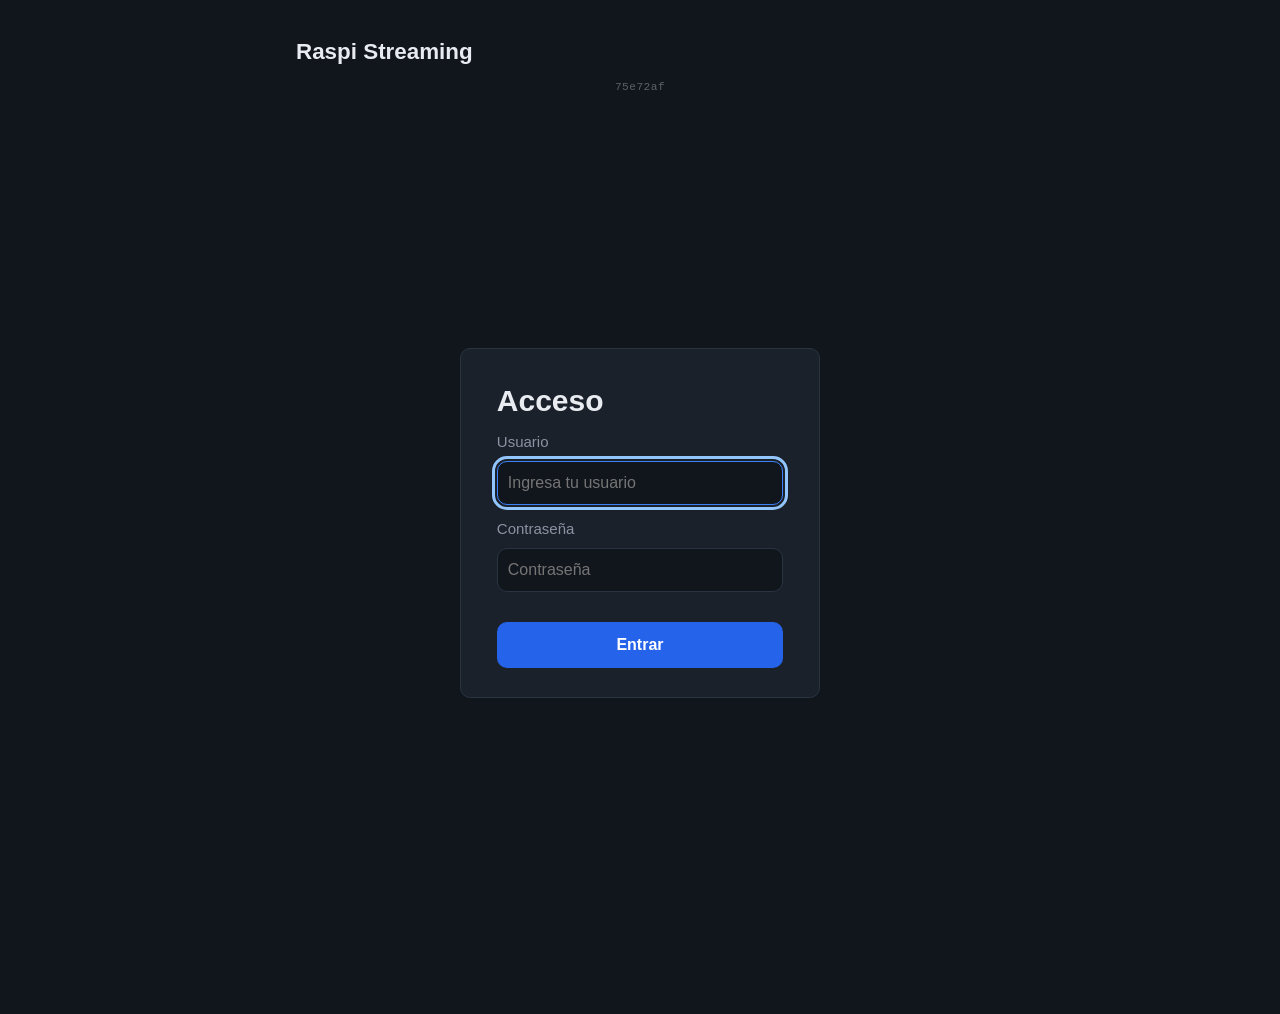
==== commit e9f66369: "feat: add two-hour authenticated portal sessions" ====
--- a/server/webapi/static/index.html
+++ b/server/webapi/static/index.html
@@ -12,19 +12,19 @@
     <p id="app-version" style="text-align:center;font-size:0.7rem;opacity:0.35;margin:-8px 0 4px;letter-spacing:0.04em;font-family:monospace">75e72af</p>
 
     <!-- ===== Login ===== -->
-    <section id="login-view">
+    <section id="login-view" aria-labelledby="login-title">
       <div class="form-container">
-        <p>Login</p>
+        <h2 id="login-title">Acceso</h2>
         <form id="login-form" class="form">
           <label for="username">Usuario</label>
-          <input type="text" id="username" class="input" placeholder="Ingresa tu usuario" autocomplete="username" required>
-          <label for="password">Password</label>
-          <input type="password" id="password" class="input" placeholder="Password" autocomplete="current-password" required>
-          <button type="submit" id="login-submit">
+          <input type="text" id="username" class="input" placeholder="Ingresa tu usuario" autocomplete="username" autocapitalize="none" spellcheck="false" aria-describedby="login-status login-error" autofocus required>
+          <label for="password">Contraseña</label>
+          <input type="password" id="password" class="input" placeholder="Contraseña" autocomplete="current-password" aria-describedby="login-status login-error" required>
+          <button type="submit" id="login-submit" aria-busy="false">
             <span class="login-submit-label">Entrar</span>
             <span class="login-spinner" aria-hidden="true"></span>
           </button>
-          <p id="login-status" class="login-status" aria-live="polite" hidden>Autenticando...</p>
+          <p id="login-status" class="login-status" role="status" aria-live="polite" aria-atomic="true" hidden>Iniciando sesión</p>
           <p id="login-error" class="error" role="alert" hidden></p>
         </form>
       </div>
--- a/server/webapi/static/style.css
+++ b/server/webapi/static/style.css
@@ -66,7 +66,7 @@
   margin-top: 40px;
 }
 
-#login-view .form-container > p {
+#login-view .form-container > h2 {
   position: absolute;
   top: 10%;
   left: 10%;
@@ -74,6 +74,10 @@
   font-weight: 900;
   color: var(--text);
   margin: 0;
+}
+
+#login-view.is-authenticating .form-container {
+  border-color: var(--accent);
 }
 
 #login-view .form label {
@@ -135,13 +139,29 @@
 
 #login-view .login-status {
   margin: 8px 0 0;
+  min-height: 1.2em;
   color: var(--muted);
   font-size: 0.8rem;
   text-align: center;
 }
 
+#login-view .login-status::after {
+  content: "";
+  display: inline-block;
+  width: 1.25em;
+  text-align: left;
+  animation: login-dots 1.2s steps(4, end) infinite;
+}
+
 @keyframes login-spin {
   to { transform: rotate(360deg); }
+}
+
+@keyframes login-dots {
+  0%, 20% { content: ""; }
+  40% { content: "."; }
+  60% { content: ".."; }
+  80%, 100% { content: "..."; }
 }
 
 #login-view .form .error {
